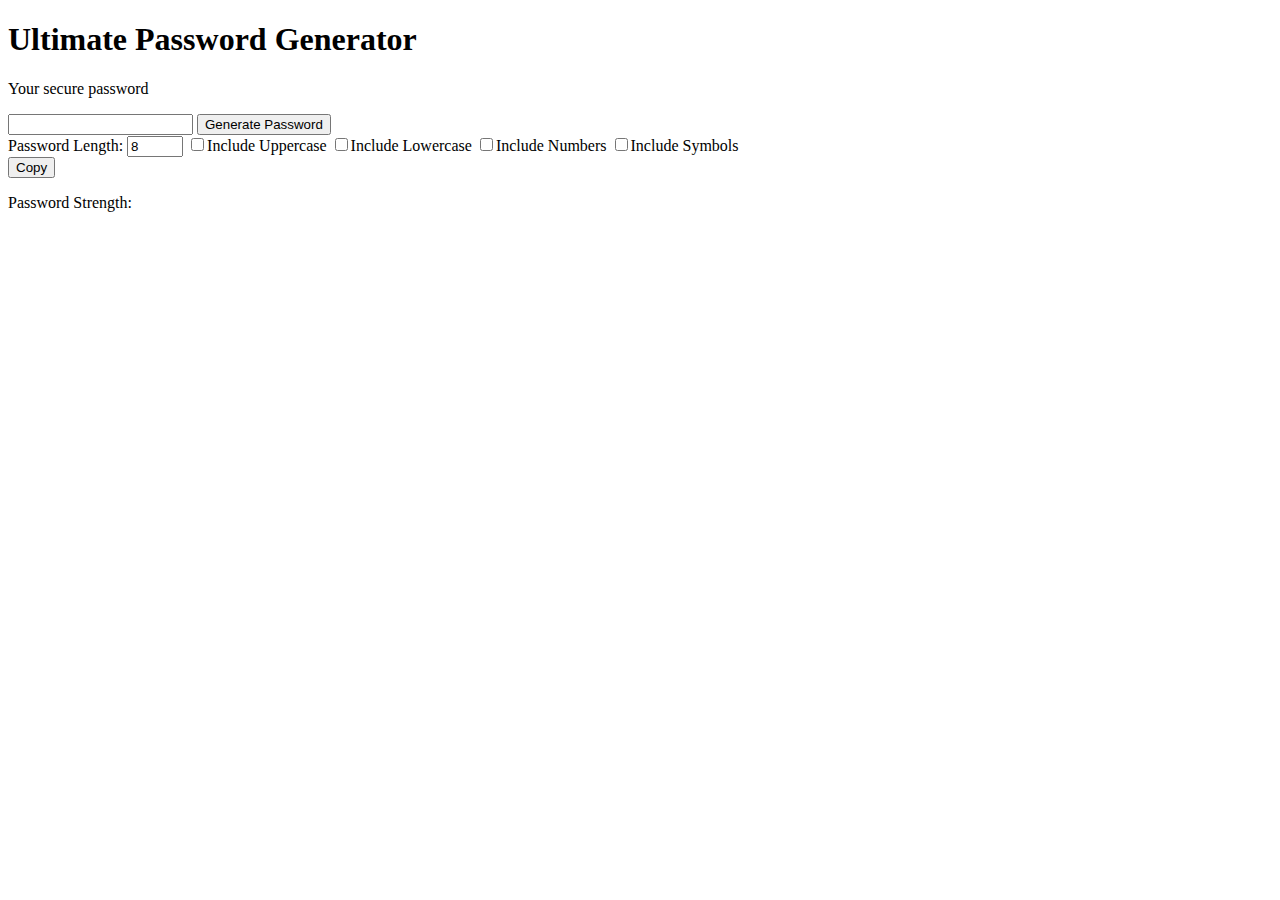
==== index.html @ 68ee9cef "Update and rename index.html.html to index.html" ====
<!DOCTYPE html>
<html lang="en">

<head>
    <meta charset="UTF-8">
    <meta name="viewport" content="width=device-width, initial-scale=1.0">
    <title>Password Generator</title>
    <link rel="stylesheet" href="styles.css">
</head>

<body>
    <div class="container">
        <h1>Ultimate Password Generator</h1>
        <p>Your secure password</p>
        <input type="text" id="passwordDisplay" readonly>
        <button onclick="generatePassword()">Generate Password</button>
        <div class="options">
            <label for="passwordLength">Password Length: </label>
            <input type="number" id="passwordLength" min="4" max="20" step="1" value="8">
            <label><input type="checkbox" id="uppercaseCheckbox">Include Uppercase</label>
            <label><input type="checkbox" id="lowercaseCheckbox">Include Lowercase</label>
            <label><input type="checkbox" id="numbersCheckbox">Include Numbers</label>
            <label><input type="checkbox" id="symbolsCheckbox">Include Symbols</label>
        </div>
        <button id="copyButton" onclick="copyPassword()">Copy</button>
        <p>Password Strength: <span id="passwordStrength"></span></p>
    </div>

    <script src="script.js"></script>
</body>

</html>
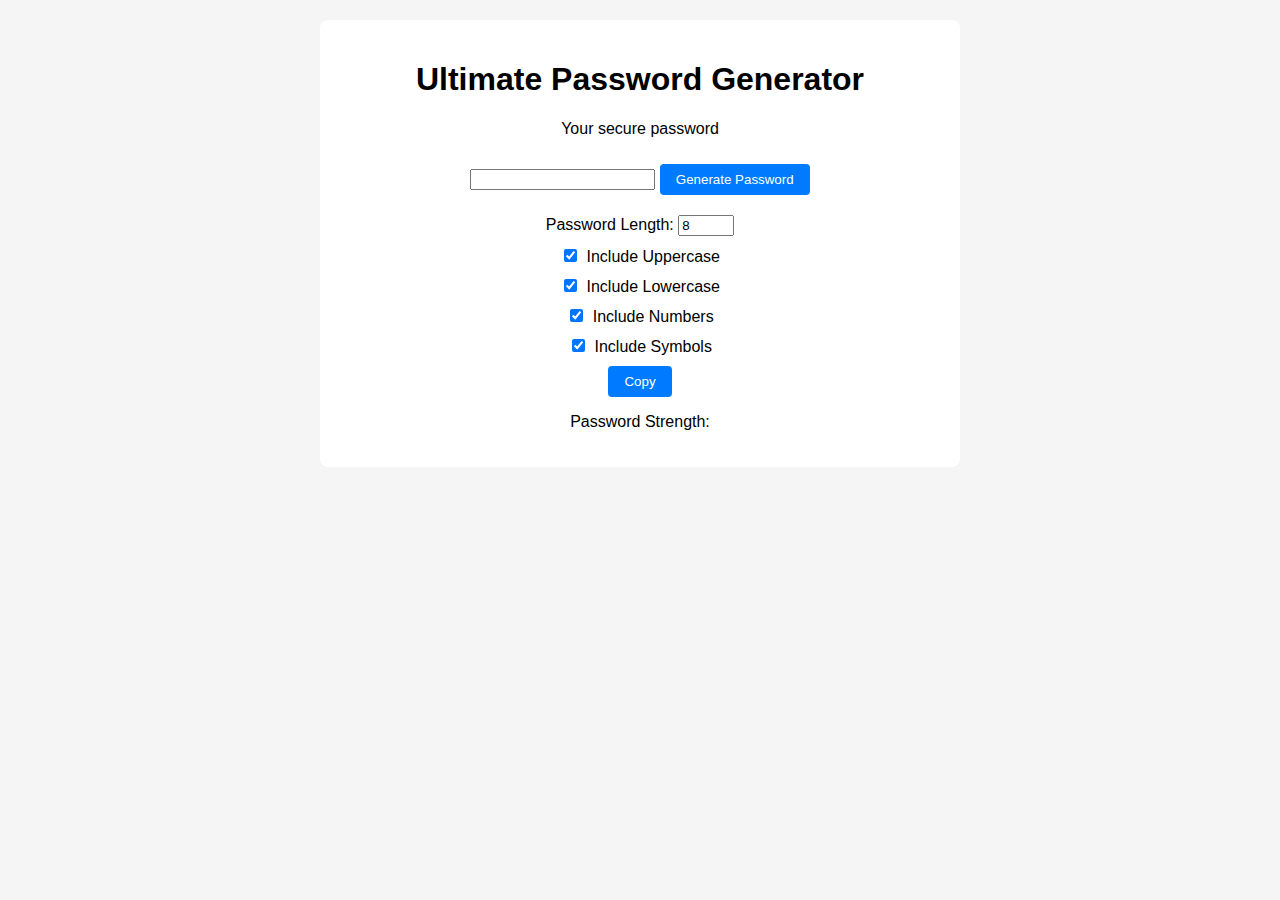
==== commit c4bd9ca9: "Update index.html" ====
--- a/index.html
+++ b/index.html
@@ -1,32 +1,48 @@
 <!DOCTYPE html>
-<html lang="en">
-
+<html lang="fr">
 <head>
     <meta charset="UTF-8">
     <meta name="viewport" content="width=device-width, initial-scale=1.0">
-    <title>Password Generator</title>
+    <title>Ultimate Password Generator</title>
     <link rel="stylesheet" href="styles.css">
 </head>
-
 <body>
     <div class="container">
         <h1>Ultimate Password Generator</h1>
         <p>Your secure password</p>
         <input type="text" id="passwordDisplay" readonly>
-        <button onclick="generatePassword()">Generate Password</button>
+        <button id="generateBtn">Generate Password</button>
+        
         <div class="options">
-            <label for="passwordLength">Password Length: </label>
-            <input type="number" id="passwordLength" min="4" max="20" step="1" value="8">
-            <label><input type="checkbox" id="uppercaseCheckbox">Include Uppercase</label>
-            <label><input type="checkbox" id="lowercaseCheckbox">Include Lowercase</label>
-            <label><input type="checkbox" id="numbersCheckbox">Include Numbers</label>
-            <label><input type="checkbox" id="symbolsCheckbox">Include Symbols</label>
+            <label>Password Length:
+                <input type="number" id="passwordLength" value="8" min="4" max="50">
+            </label>
+            
+            <label>
+                <input type="checkbox" id="uppercaseCheckbox" checked>
+                Include Uppercase
+            </label>
+            
+            <label>
+                <input type="checkbox" id="lowercaseCheckbox" checked>
+                Include Lowercase
+            </label>
+            
+            <label>
+                <input type="checkbox" id="numbersCheckbox" checked>
+                Include Numbers
+            </label>
+            
+            <label>
+                <input type="checkbox" id="symbolsCheckbox" checked>
+                Include Symbols
+            </label>
         </div>
-        <button id="copyButton" onclick="copyPassword()">Copy</button>
+        
+        <button id="copyBtn">Copy</button>
+        
         <p>Password Strength: <span id="passwordStrength"></span></p>
     </div>
-
     <script src="script.js"></script>
 </body>
-
 </html>
--- a/styles.css
+++ b/styles.css
@@ -0,0 +1,39 @@
+body {
+    font-family: Arial, sans-serif;
+    text-align: center;
+    background-color: #f5f5f5;
+}
+
+.container {
+    max-width: 600px;
+    margin: 20px auto;
+    padding: 20px;
+    background-color: #fff;
+    border-radius: 8px;
+}
+
+button {
+    padding: 8px 16px;
+    margin-top: 10px;
+    background-color: #007bff;
+    color: #fff;
+    border: none;
+    border-radius: 4px;
+}
+
+button:hover {
+    background-color: #0056b3;
+}
+
+.options {
+    margin-top: 20px;
+}
+
+label {
+    display: block;
+    margin-top: 10px;
+}
+
+input[type="checkbox"] {
+    margin-right: 5px;
+}
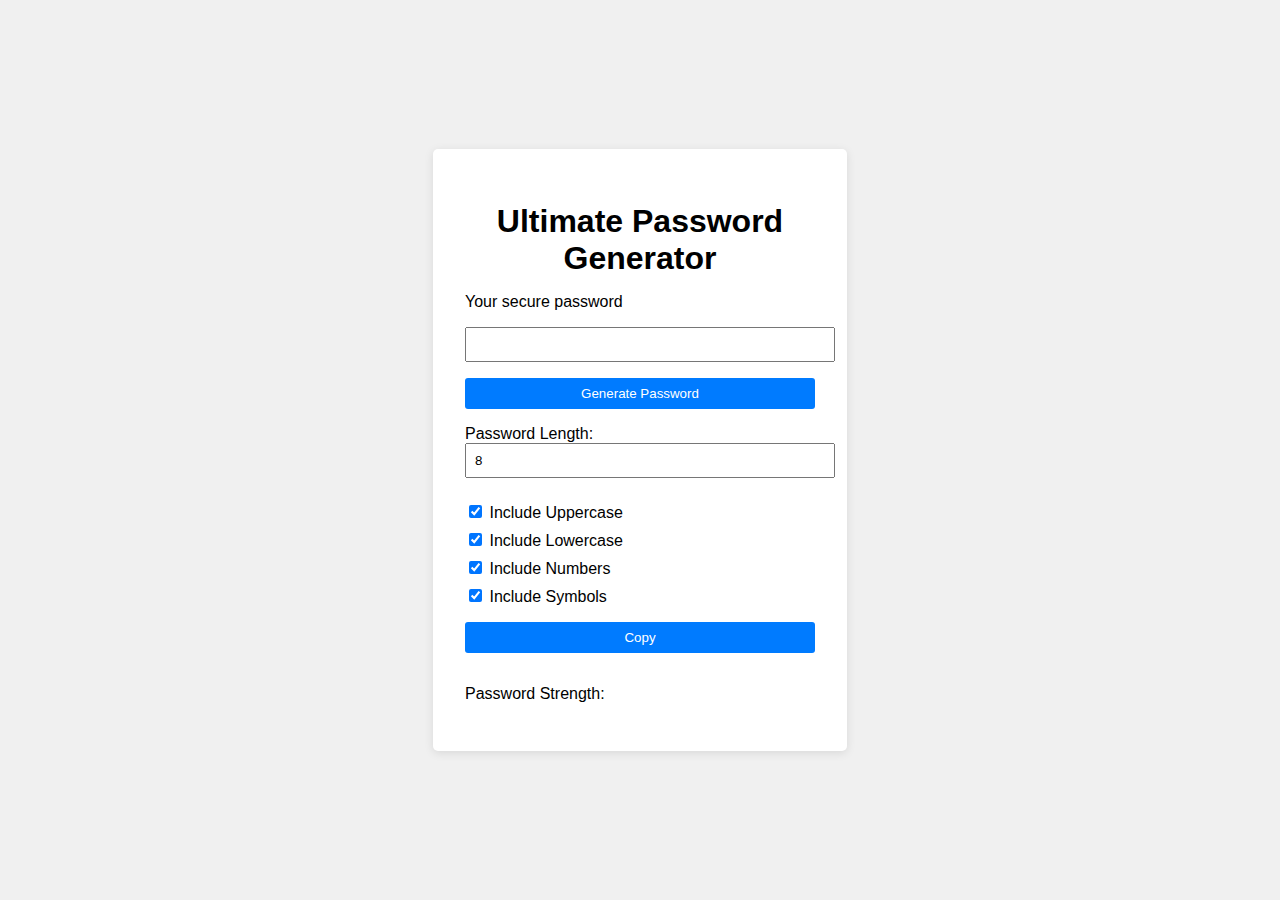
==== commit 5a8b2127: "Update index.html" ====
--- a/index.html
+++ b/index.html
@@ -14,7 +14,7 @@
         <button id="generateBtn">Generate Password</button>
         
         <div class="options">
-            <label>Password Length:
+            <label for="passwordLength">Password Length:
                 <input type="number" id="passwordLength" value="8" min="4" max="50">
             </label>
             
--- a/styles.css
+++ b/styles.css
@@ -1,24 +1,41 @@
 body {
     font-family: Arial, sans-serif;
-    text-align: center;
-    background-color: #f5f5f5;
+    display: flex;
+    justify-content: center;
+    align-items: center;
+    height: 100vh;
+    margin: 0;
+    background-color: #f0f0f0;
 }
 
 .container {
-    max-width: 600px;
-    margin: 20px auto;
-    padding: 20px;
-    background-color: #fff;
-    border-radius: 8px;
+    background-color: white;
+    padding: 2rem;
+    border-radius: 5px;
+    box-shadow: 0 2px 10px rgba(0, 0, 0, 0.1);
+    width: 350px;
+}
+
+h1 {
+    text-align: center;
+    margin-bottom: 1rem;
+}
+
+input[type="text"], input[type="number"] {
+    width: 100%;
+    padding: 0.5rem;
+    margin-bottom: 1rem;
 }
 
 button {
-    padding: 8px 16px;
-    margin-top: 10px;
+    width: 100%;
+    padding: 0.5rem;
     background-color: #007bff;
-    color: #fff;
+    color: white;
     border: none;
-    border-radius: 4px;
+    border-radius: 3px;
+    cursor: pointer;
+    margin-bottom: 1rem;
 }
 
 button:hover {
@@ -26,14 +43,14 @@
 }
 
 .options {
-    margin-top: 20px;
+    margin-bottom: 1rem;
 }
 
 label {
     display: block;
-    margin-top: 10px;
+    margin-bottom: 0.5rem;
 }
 
-input[type="checkbox"] {
-    margin-right: 5px;
+#passwordStrength {
+    font-weight: bold;
 }
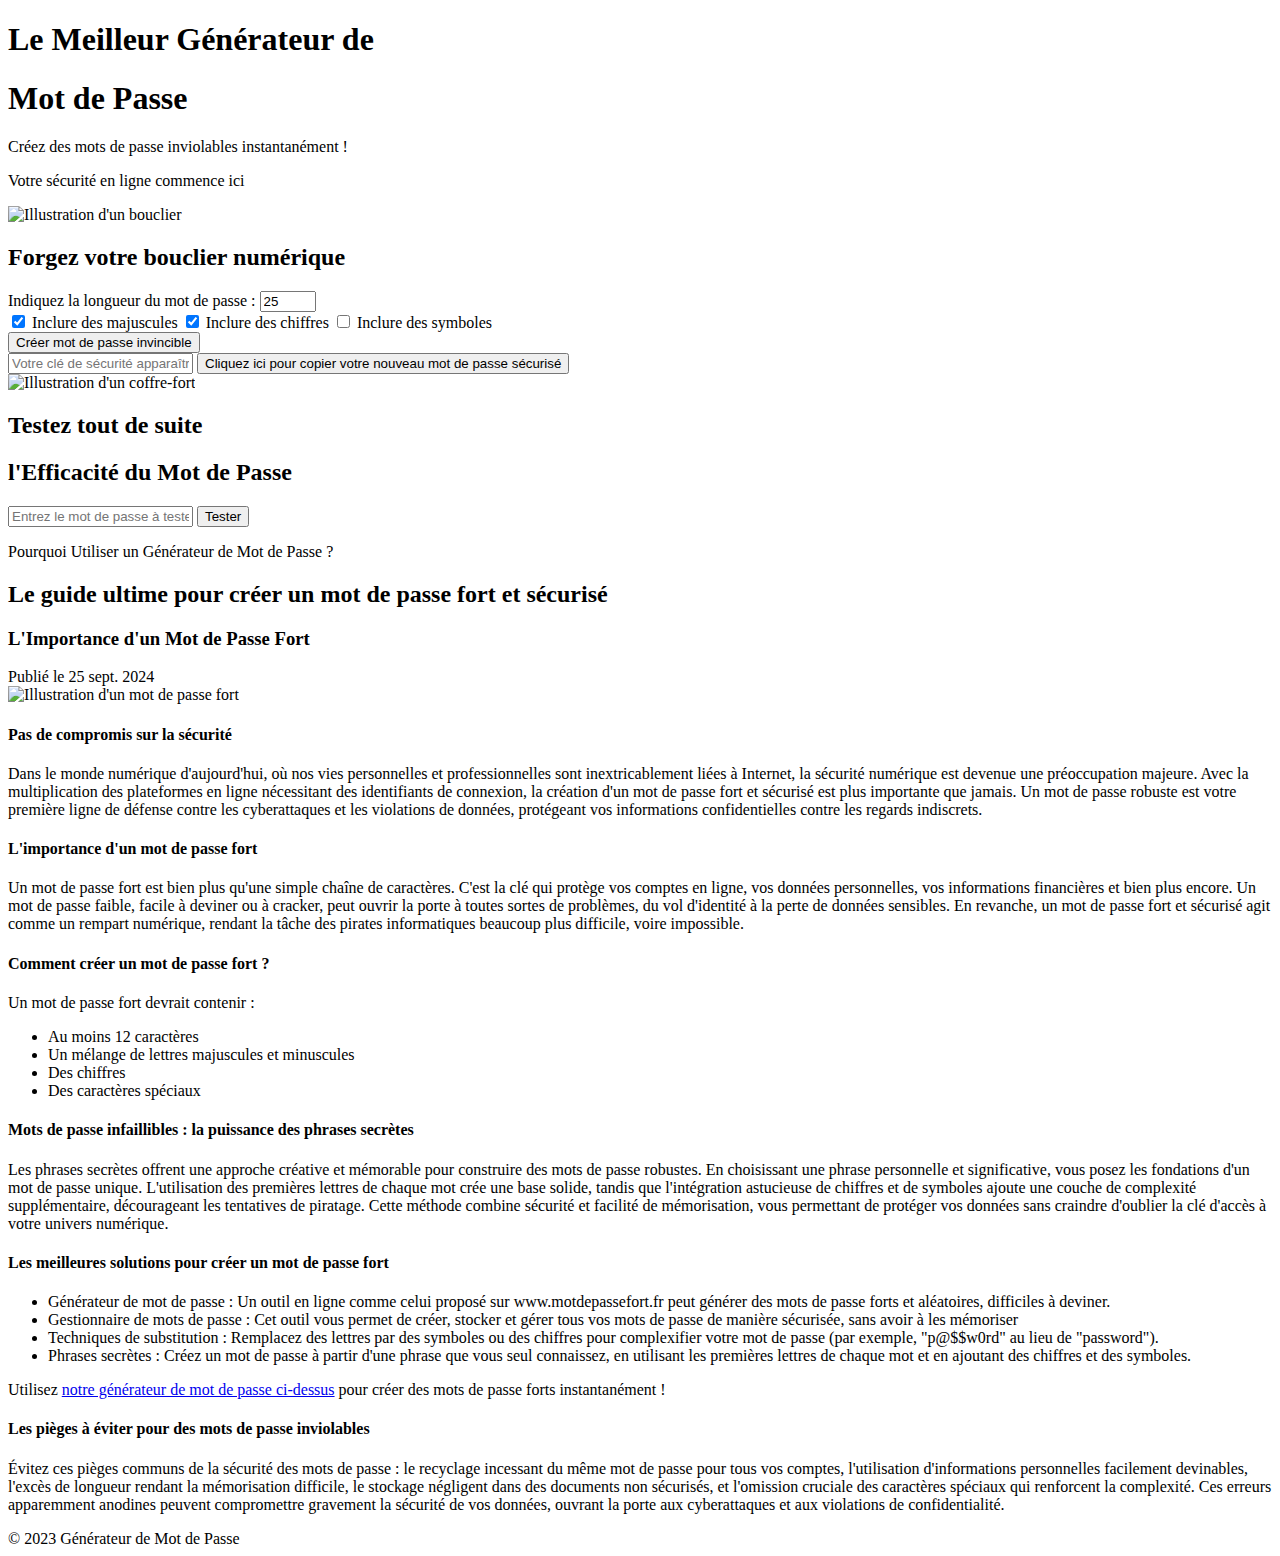
==== commit 5970a23f: "Update index.html" ====
--- a/index.html
+++ b/index.html
@@ -1,48 +1,189 @@
 <!DOCTYPE html>
 <html lang="fr">
+
 <head>
     <meta charset="UTF-8">
-    <meta name="viewport" content="width=device-width, initial-scale=1.0">
-    <title>Ultimate Password Generator</title>
-    <link rel="stylesheet" href="styles.css">
+    <title>Générateur de Mot de Passe</title>
+    <meta name="description"
+        content="Générateur de mot de passe en ligne pour créer des mots de passe forts et sécurisés. Protégez vos comptes avec des mots de passe inviolables.">
+    <meta name="keywords"
+        content="générateur de mot de passe, mot de passe fort, sécurité en ligne, protection des comptes">
+    <meta name="author" content="Votre Nom">
+    <link rel="stylesheet" href="style.css">
+    <link rel="stylesheet" href="https://cdnjs.cloudflare.com/ajax/libs/font-awesome/6.0.0-beta3/css/all.min.css">
+    <link rel="icon" href="images/favicon.ico" type="image/x-icon">
+    <meta property="og:title" content="Générateur de Mot de Passe">
+    <meta property="og:description"
+        content="Créez des mots de passe forts et sécurisés avec notre générateur en ligne.">
+    <meta property="og:image" content="https://www.votresite.com/images/og-image.jpg">
+    <meta property="og:url" content="https://www.votresite.com/">
+    <meta name="twitter:card" content="summary_large_image">
+    <meta name="twitter:title" content="Générateur de Mot de Passe">
+    <meta name="twitter:description"
+        content="Créez des mots de passe forts et sécurisés avec notre générateur en ligne.">
+    <meta name="twitter:image" content="https://www.votresite.com/images/twitter-image.jpg">
 </head>
+
 <body>
-    <div class="container">
-        <h1>Ultimate Password Generator</h1>
-        <p>Your secure password</p>
-        <input type="text" id="passwordDisplay" readonly>
-        <button id="generateBtn">Generate Password</button>
-        
-        <div class="options">
-            <label for="passwordLength">Password Length:
-                <input type="number" id="passwordLength" value="8" min="4" max="50">
-            </label>
-            
-            <label>
-                <input type="checkbox" id="uppercaseCheckbox" checked>
-                Include Uppercase
-            </label>
-            
-            <label>
-                <input type="checkbox" id="lowercaseCheckbox" checked>
-                Include Lowercase
-            </label>
-            
-            <label>
-                <input type="checkbox" id="numbersCheckbox" checked>
-                Include Numbers
-            </label>
-            
-            <label>
-                <input type="checkbox" id="symbolsCheckbox" checked>
-                Include Symbols
-            </label>
+
+    <header class="header">
+        <div class="container">
+            <h1>Le Meilleur Générateur de</h1>
+            <h1>Mot de Passe</h1>
+            <p>Créez des mots de passe inviolables instantanément !</p>
         </div>
-        
-        <button id="copyBtn">Copy</button>
-        
-        <p>Password Strength: <span id="passwordStrength"></span></p>
+    </header>
+
+    <div class="security-message">
+        <p class="animated-text">Votre sécurité en ligne commence ici</p>
     </div>
-    <script src="script.js"></script>
+
+    <!-- Nouvelle section pour l'image -->
+    <section class="image-section">
+        <img src="IMAGES/bouclier.jpeg" alt="Illustration d'un bouclier" class="blog-post-image">
+    </section>
+
+    <section class="container">
+        <div class="generator" id="password-generator">
+            <h2 class="slogan-centre">Forgez votre bouclier numérique</h2>
+            <label for="length">Indiquez la longueur du mot de passe :</label>
+            <input type="number" id="length" name="length" min="4" max="30" value="25">
+
+            <div class="options">
+                <label for="uppercase">
+                    <input type="checkbox" id="uppercase" checked>
+                    Inclure des majuscules
+                </label>
+                <label for="numbers">
+                    <input type="checkbox" id="numbers" checked>
+                    Inclure des chiffres
+                </label>
+                <label for="symbols">
+                    <input type="checkbox" id="symbols">
+                    Inclure des symboles
+                </label>
+            </div>
+
+            <button id="generate" aria-label="Générer un mot de passe">Créer mot de passe invincible</button>
+
+            <div id="result">
+                <input type="text" id="password" readonly aria-label="Mot de passe généré"
+                    placeholder="Votre clé de sécurité apparaîtra ici">
+                <button id="copy-btn">Cliquez ici pour copier votre nouveau mot de passe sécurisé</button>
+            </div>
+        </div>
+
+        <!-- Nouvelle section pour l'image -->
+        <section class="image-section">
+            <img src="IMAGES/coffre-fort.jpeg" alt="Illustration d'un coffre-fort" class="blog-post-image">
+        </section>
+
+        <div class="generator additional-box">
+            <h2>Testez tout de suite</h2>
+            <h2>l'Efficacité du Mot de Passe</h2>
+            <input type="password" id="password-test" placeholder="Entrez le mot de passe à tester">
+            <button id="test-button">Tester</button>
+            <div id="strength-meter">
+                <div id="strength-bar"></div>
+            </div>
+            <p id="strength-text"></p>
+        </div>
+
+        <section class="image-background">
+            <!-- Nous n'avons pas besoin de balise img ici, l'image sera en arrière-plan -->
+        </section>
+
+        <div class="why-use-message">
+            <p class="animated-text">Pourquoi Utiliser un Générateur de Mot de Passe ?</p>
+        </div>
+
+        <section class="blog-section">
+            <h2 class="blog-main-title">Le guide ultime pour créer un mot de passe fort et sécurisé</h2>
+
+            <article class="blog-post">
+                <h3 class="blog-post-title">L'Importance d'un Mot de Passe Fort</h3>
+                <div class="blog-post-meta">Publié le 25 sept. 2024</div>
+                <img src="IMAGES/mot_de_passe-fort.jpeg" alt="Illustration d'un mot de passe fort"
+                    class="blog-post-image">
+                <div class="blog-post-content">
+                    <h4>Pas de compromis sur la sécurité</h4>
+                    <p>Dans le monde numérique d'aujourd'hui, où nos vies personnelles et professionnelles sont
+                        inextricablement liées à Internet, la sécurité numérique est devenue une préoccupation majeure.
+                        Avec la multiplication des plateformes en ligne nécessitant des identifiants de connexion, la
+                        création d'un mot de passe fort et sécurisé est plus importante que jamais. Un mot de passe
+                        robuste est votre première ligne de défense contre les cyberattaques et les violations de
+                        données, protégeant vos informations confidentielles contre les regards indiscrets.</p>
+
+                    <h4>L'importance d'un mot de passe fort</h4>
+                    <p>Un mot de passe fort est bien plus qu'une simple chaîne de caractères. C'est la clé qui protège
+                        vos comptes en ligne, vos données personnelles, vos informations financières et bien plus
+                        encore. Un mot de passe faible, facile à deviner ou à cracker, peut ouvrir la porte à toutes
+                        sortes de problèmes, du vol d'identité à la perte de données sensibles. En revanche, un mot de
+                        passe fort et sécurisé agit comme un rempart numérique, rendant la tâche des pirates
+                        informatiques beaucoup plus difficile, voire impossible.</p>
+                    <h4>Comment créer un mot de passe fort ?</h4>
+                    <p>Un mot de passe fort devrait contenir :</p>
+                    <ul>
+                        <li>Au moins 12 caractères</li>
+                        <li>Un mélange de lettres majuscules et minuscules</li>
+                        <li>Des chiffres</li>
+                        <li>Des caractères spéciaux</li>
+                    </ul>
+
+                    <h4>Mots de passe infaillibles : la puissance des phrases secrètes</h4>
+                    <p>Les phrases secrètes offrent une approche créative et mémorable pour construire des mots de passe
+                        robustes. En choisissant une phrase personnelle et significative, vous posez les fondations d'un
+                        mot de passe unique. L'utilisation des premières lettres de chaque mot crée une base solide,
+                        tandis que l'intégration astucieuse de chiffres et de symboles ajoute une couche de complexité
+                        supplémentaire, décourageant les tentatives de piratage. Cette méthode combine sécurité et
+                        facilité de mémorisation, vous permettant de protéger vos données sans craindre d'oublier la clé
+                        d'accès à votre univers numérique.</p>
+                    <h4>Les meilleures solutions pour créer un mot de passe fort</h4>
+                    <ul>
+                        <li>Générateur de mot de passe : Un outil en ligne comme celui proposé sur www.motdepassefort.fr
+                            peut générer des mots de passe forts et aléatoires, difficiles à deviner.</li>
+                        <li>Gestionnaire de mots de passe : Cet outil vous permet de créer, stocker et gérer tous vos
+                            mots de passe de manière sécurisée, sans avoir à les mémoriser</li>
+                        <li>Techniques de substitution : Remplacez des lettres par des symboles ou des chiffres pour
+                            complexifier votre mot de passe (par exemple, "p@$$w0rd" au lieu de "password").</li>
+                        <li>Phrases secrètes : Créez un mot de passe à partir d'une phrase que vous seul connaissez, en
+                            utilisant les premières lettres de chaque mot et en ajoutant des chiffres et des symboles.
+                        </li>
+                    </ul>
+                    <p>Utilisez <a href="#password-generator">notre générateur de mot de passe ci-dessus</a> pour créer
+                        des mots de passe forts instantanément !</p>
+                    <h4>Les pièges à éviter pour des mots de passe inviolables</h4>
+                    <p>Évitez ces pièges communs de la sécurité des mots de passe : le recyclage incessant du même mot
+                        de passe pour tous vos comptes, l'utilisation d'informations personnelles facilement devinables,
+                        l'excès de longueur rendant la mémorisation difficile, le stockage négligent dans des documents
+                        non sécurisés, et l'omission cruciale des caractères spéciaux qui renforcent la complexité. Ces
+                        erreurs apparemment anodines peuvent compromettre gravement la sécurité de vos données, ouvrant
+                        la porte aux cyberattaques et aux violations de confidentialité.</p>
+                </div>
+            </article>
+
+        </section>
+
+        <footer class="footer">
+            &copy; 2023 Générateur de Mot de Passe
+        </footer>
+
+        <script src="script.js"></script>
+
+        <script type="application/ld+json">
+    {
+      "@context": "https://schema.org",
+      "@type": "WebSite",
+      "name": "Générateur de Mot de Passe",
+      "url": "https://www.votresite.com/",
+      "potentialAction": {
+        "@type": "SearchAction",
+        "target": "https://www.votresite.com/?s={search_term_string}",
+        "query-input": "required name=search_term_string"
+      }
+    }
+    </script>
+
 </body>
+
 </html>
